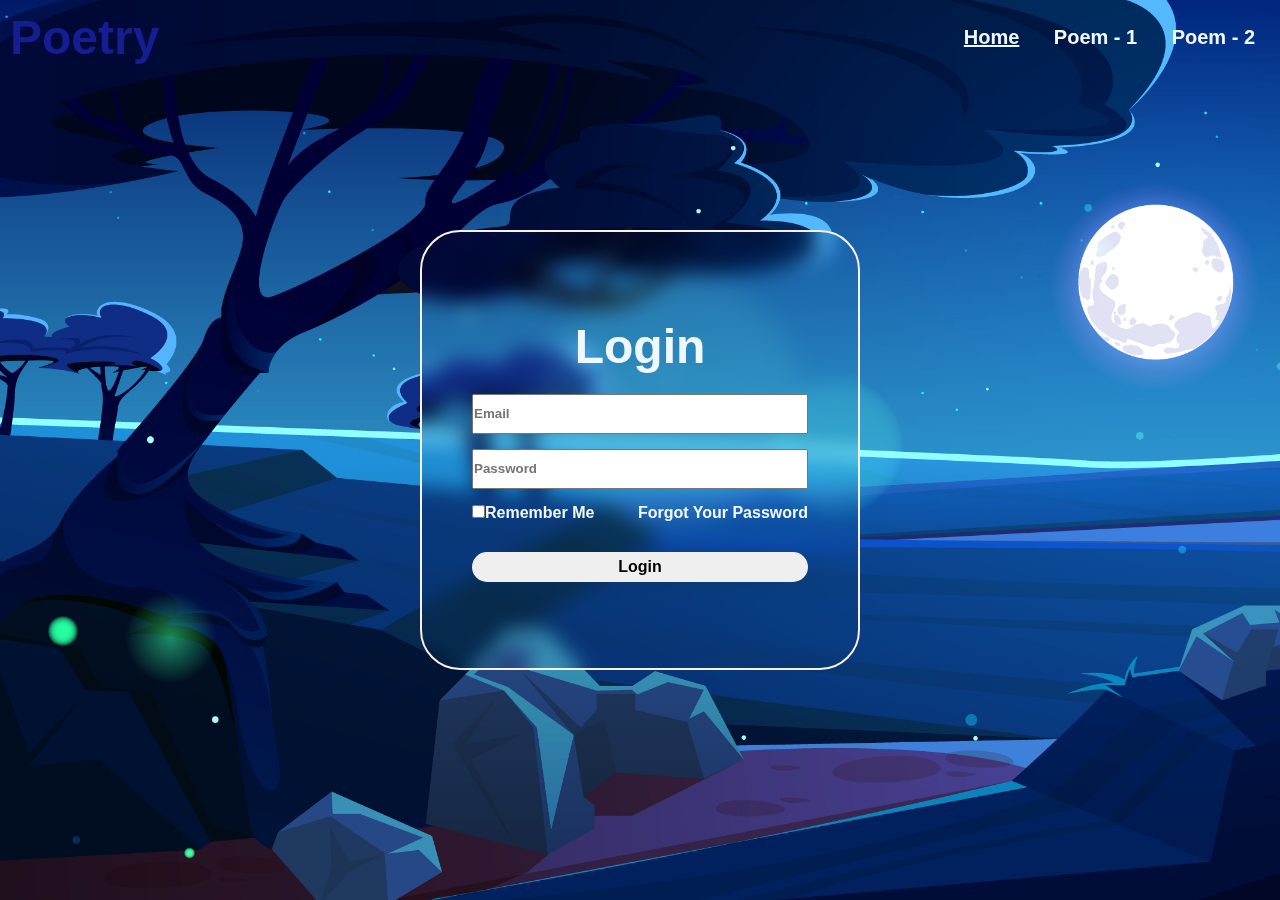
==== index.html @ f90b777c "HTML & CSS" ====
<!DOCTYPE html>
<html lang="en">

<head>
    <meta charset="UTF-8">
    <meta name="viewport" content="width=device-width, initial-scale=1.0">
    <title>Document</title>
    <link rel="stylesheet" href="style.css">
</head>

<body>
    <header>
        <h2>Poetry</h2>
        <nav class="navigation">
            <a href="" class="home">Home</a>
            <a href="">Poem - 1</a>
            <a href="">Poem - 2</a>
        </nav>
    </header>
        <div class="form">
            <div class="login-box">
                <h2>Login</h2>
                <form action="#">
                    <div class="input-container">
                        <label for="">
                            <input type="email" required placeholder="Email">
                        </label>
                    </div>
                    <div class="input-container">
                        <label for="">
                            <input type="password" required placeholder="Password">
                        </label>
                    </div>
                    <div class="forgot-remember">
                        <label for="">
                            <input type="checkbox">Remember Me
                        </label>
                        <a href="#">Forgot Your Password</a>
                    </div>
                    <div class="login">
                        <input type="submit" value="Login">
                    </div>
                </form>
            </div>
        </div>

</body>

</html>
---- style.css ----
*{
    margin: 0;
    padding: 0;
    box-sizing: border-box;
    font-family: 'Poppins', sans-serif;
}

body{
    display: flex;
    align-items: center;
    justify-content: center;
    min-height: 100vh;
    background-image: url(./image/background.jpg);
    background-repeat: no-repeat;
    background-size: cover;
}

header{
    position: fixed;
    top: 0;
    width: 100%;
    left: 0;
    padding: 10px;
    /* background-color: ; */
    display: flex;
    align-items: center;
    justify-content: space-between;
}

header h2{
    pointer-events: none;
    font-size: 3em;
    font-weight: 700;
    color: #141d92;
}

.navigation a{
    color: aliceblue;
    text-decoration: none;
    margin: 15px;
    font-weight: 600;
    font-size: 20px;
}

.navigation a:hover,
.navigation a.home{ 
    text-decoration: underline 2px solid;
}

.para{
    color: aliceblue;
    font-weight: 600;
    line-height: 2em;
}

.form{
    position: relative;
    display: flex;
    height: 440px;
    width: 440px;
    border: 2px solid linen;
    align-items: center;
    justify-content: center;
    border-radius: 40px;
    backdrop-filter: blur(10px);
}

.form h2{
    font-size: 3em;
    font-weight: 600;
    color: aliceblue;
    text-align: center;
    margin-bottom: 20px;
    pointer-events: none;
    
    
}

.form .login-box{
    padding: 50px;
    width: 100%;

}

.input-container input{
    margin-bottom: 15px;
    width: 100%;
    height: 40px;
    font-weight: 600;
}

.forgot-remember{
    display: flex;
    justify-content: space-between;
    margin-bottom: 30px;
}

.forgot-remember label{
    color: aliceblue;
    font-weight: 600;
    margin-left: -5px;
    padding-left: 5px;
}

.forgot-remember a{
    color: aliceblue;
    font-weight: 600;
    text-decoration: none;
}

.forgot-remember a:hover{
    text-decoration: underline;
}

.login input{
    width: 100%;
    height: 30px;
    border: 2px;
    outline: none;
    cursor: pointer;
    border-radius: 40px;
    font-weight: 600;
    font-size: 1em;
    
}

.login{
    text-align: center;
    color: aliceblue;
}

.login:hover{
    color: aqua;
}
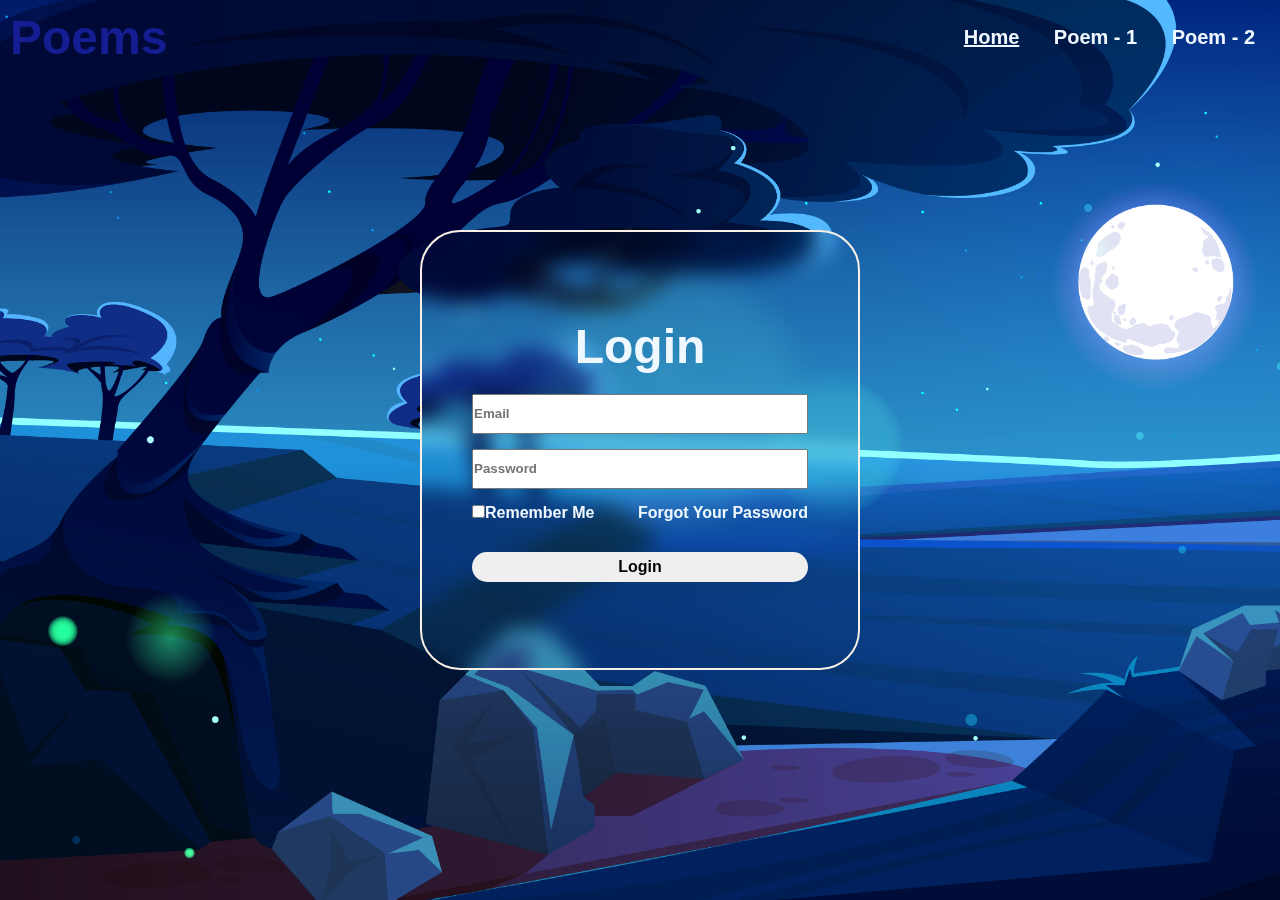
==== commit 6a030c4e: "HTML & CSS" ====
--- a/index.html
+++ b/index.html
@@ -4,13 +4,13 @@
 <head>
     <meta charset="UTF-8">
     <meta name="viewport" content="width=device-width, initial-scale=1.0">
-    <title>Document</title>
+    <title>Poems - Website</title>
     <link rel="stylesheet" href="style.css">
 </head>
 
 <body>
     <header>
-        <h2>Poetry</h2>
+        <h2>Poems</h2>
         <nav class="navigation">
             <a href="" class="home">Home</a>
             <a href="">Poem - 1</a>
--- a/style.css
+++ b/style.css
@@ -131,4 +131,6 @@
 
 .login:hover{
     color: aqua;
-}+}
+
+/* Poem-1 CSS */
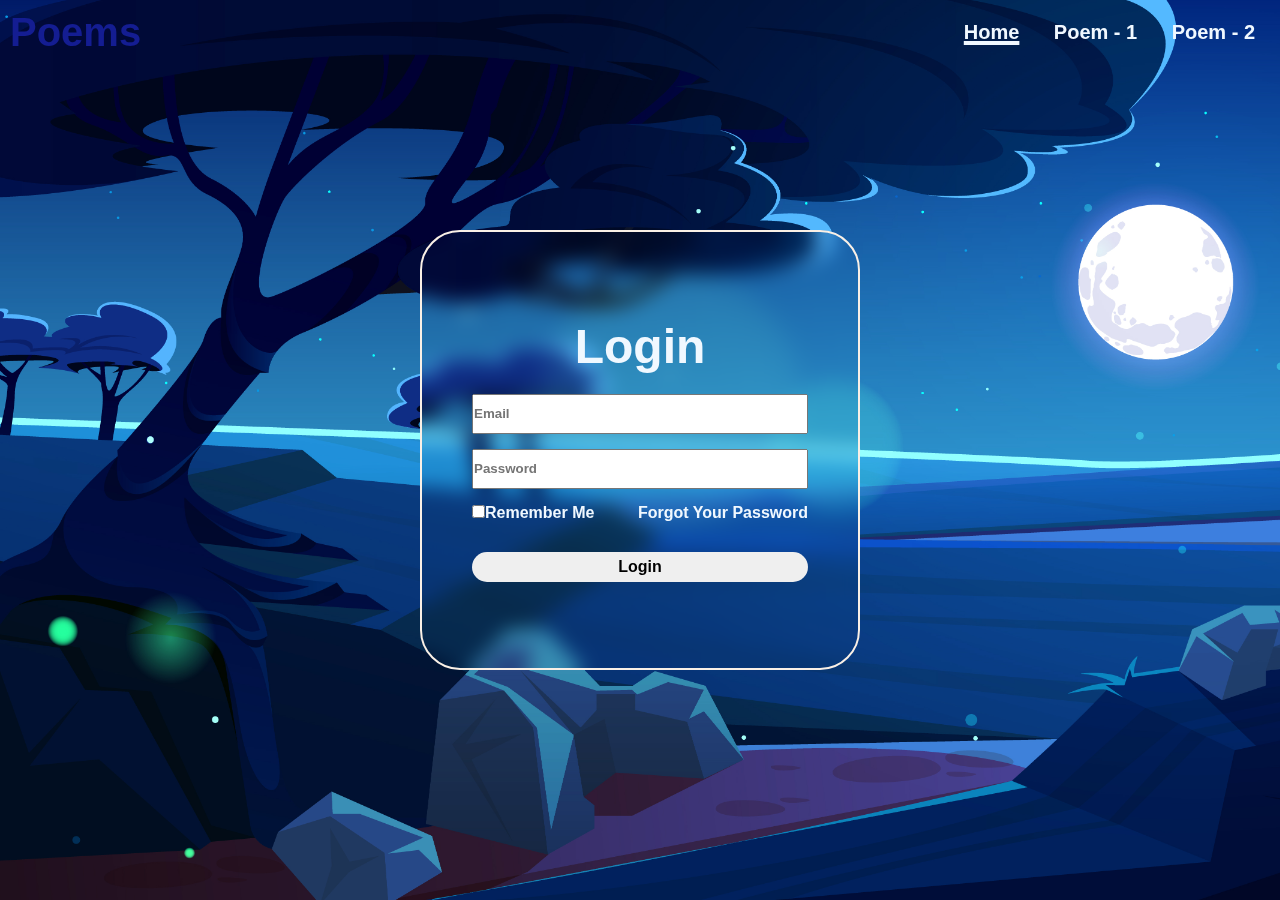
==== commit 2423d2db: "HTML & CSS" ====
--- a/index.html
+++ b/index.html
@@ -12,9 +12,9 @@
     <header>
         <h2>Poems</h2>
         <nav class="navigation">
-            <a href="" class="home">Home</a>
-            <a href="">Poem - 1</a>
-            <a href="">Poem - 2</a>
+            <a href="#" class="home">Home</a>
+            <a href="./poem-1.html">Poem - 1</a>
+            <a href="./poem-2.html">Poem - 2</a>
         </nav>
     </header>
         <div class="form">
--- a/style.css
+++ b/style.css
@@ -29,7 +29,7 @@
 
 header h2{
     pointer-events: none;
-    font-size: 3em;
+    font-size: 2.5em;
     font-weight: 700;
     color: #141d92;
 }
@@ -44,7 +44,7 @@
 
 .navigation a:hover,
 .navigation a.home{ 
-    text-decoration: underline 2px solid;
+    text-decoration: underline 4px solid;
 }
 
 .para{
